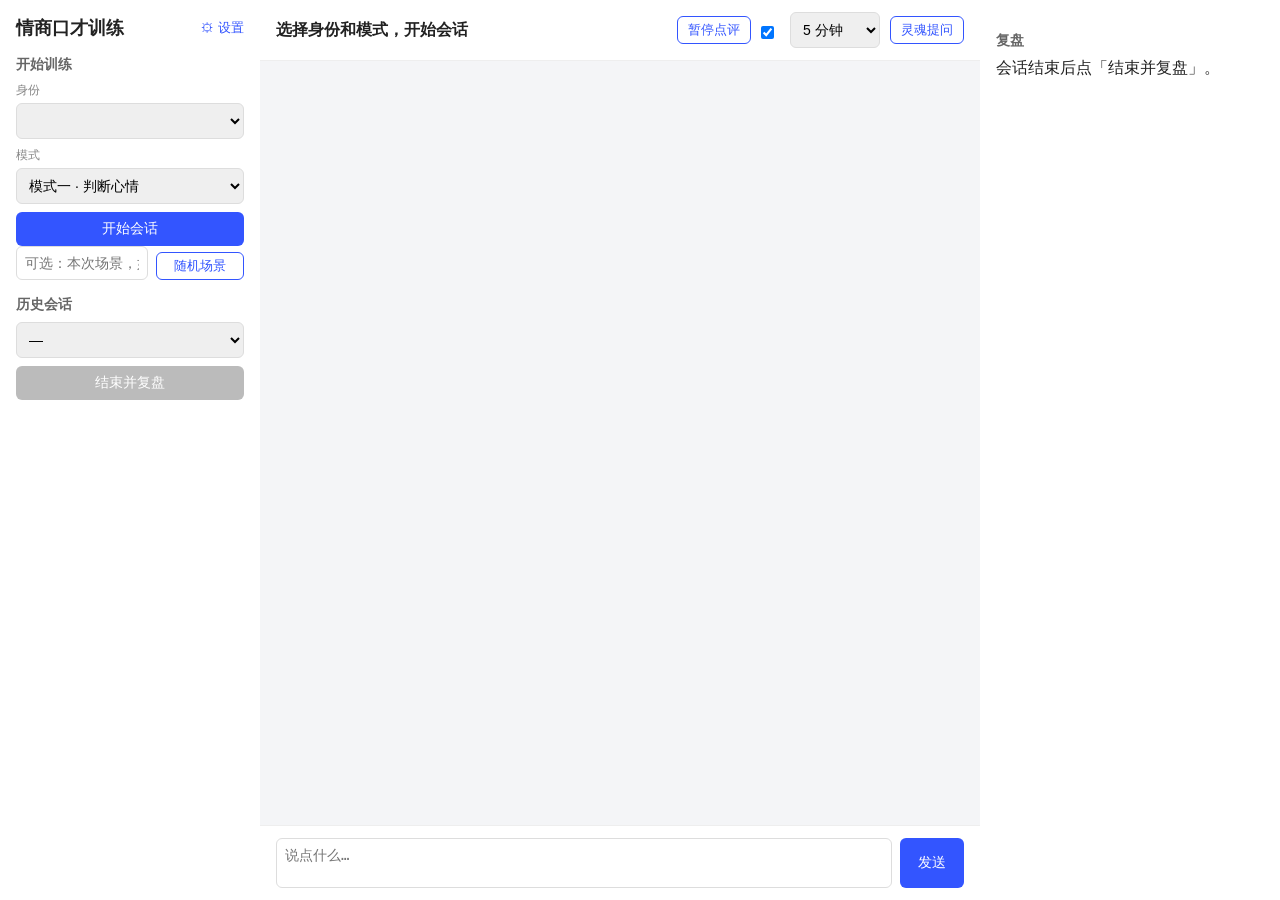
==== static/index.html @ 822801af "初始化情商口才训练工具 FastAPI + SQLite + NVIDIA NIM 的本地聊天训练工具，支持多身份扮演、 四种训练模式、逐轮评分、暂停点评、会话复盘、静默搭话、书籍 skill 卡。 " ====
<!doctype html>
<html lang="zh-CN">
<head>
<meta charset="utf-8">
<meta name="viewport" content="width=device-width, initial-scale=1">
<title>情商口才训练</title>
<link rel="stylesheet" href="style.css">
</head>
<body>
<div class="layout">
  <aside class="sidebar">
    <div class="sidebar-top">
      <h1>情商口才训练</h1>
      <a id="settingsLink" href="/settings.html">⚙ 设置</a>
    </div>

    <section>
      <h2>开始训练</h2>
      <label>身份</label>
      <select id="personaSel"></select>
      <label>模式</label>
      <select id="modeSel">
        <option value="mood">模式一 · 判断心情</option>
        <option value="personality">模式二 · 判断性格</option>
        <option value="chat">模式三 · 聊天问答</option>
        <option value="soul">模式四 · 灵魂提问</option>
      </select>
      <button id="startBtn">开始会话</button>
      <div class="row" style="align-items:flex-end;gap:8px">
        <input id="sceneInput" placeholder="可选：本次场景，如「朋友介绍来问睡眠问题」" style="flex:1">
        <button id="sceneRandomBtn" class="ghost" style="width:88px;margin-top:0">随机场景</button>
      </div>
    </section>

    <section>
      <h2>历史会话</h2>
      <select id="sessionSel"><option value="">—</option></select>
      <div class="row">
        <button id="endBtn" disabled>结束并复盘</button>
      </div>
    </section>

    <section class="model-mini" id="modelMini"></section>
  </aside>

  <main class="chat">
    <header>
      <span id="chatTitle">选择身份和模式，开始会话</span>
      <div class="row" style="gap:10px;align-items:center">
        <button id="coachBtn" class="ghost" disabled>暂停点评</button>
        <label class="nudge-toggle" title="你超过 N 分钟没说话时，机器人会主动搭话">
          <input type="checkbox" id="nudgeOn" checked>
          <span id="nudgeLabel"></span>
        </label>
        <select id="nudgeMin" style="width:90px;margin:0">
          <option value="1">1 分钟</option>
          <option value="3">3 分钟</option>
          <option value="5" selected>5 分钟</option>
          <option value="10">10 分钟</option>
        </select>
        <button id="soulBtn" class="ghost" disabled>灵魂提问</button>
      </div>
    </header>
    <div id="msgs"></div>

    <div id="guessPanel" class="hidden">
      <h3>猜猜我现在的状态？</h3>
      <div id="guessFields"></div>
      <button id="guessSubmitBtn">提交判断</button>
    </div>

    <div id="inputArea">
      <textarea id="input" rows="2" placeholder="说点什么…"></textarea>
      <button id="sendBtn">发送</button>
    </div>
  </main>

  <aside class="review">
    <h2>复盘</h2>
    <div id="summary">会话结束后点「结束并复盘」。</div>
    <button id="nextScenarioBtn" class="hidden">按推荐场景再练一局</button>
  </aside>
</div>

<script src="chat.js"></script>
</body>
</html>
---- static/style.css ----
* { box-sizing: border-box; }
body {
  margin: 0;
  font-family: -apple-system, "PingFang SC", "Microsoft YaHei", sans-serif;
  background: #f4f5f7;
  color: #222;
}
.layout {
  display: grid;
  grid-template-columns: 260px 1fr 300px;
  height: 100vh;
}
.sidebar, .review {
  background: #fff;
  padding: 16px;
  overflow-y: auto;
}
.sidebar h1 { font-size: 18px; margin: 0 0 12px; }
.sidebar h2, .review h2 { font-size: 14px; color: #666; margin: 16px 0 8px; }
label { display: block; font-size: 12px; color: #888; margin: 8px 0 4px; }
select, input, textarea, button {
  width: 100%;
  padding: 8px;
  border: 1px solid #ddd;
  border-radius: 6px;
  font-size: 14px;
}
button {
  margin-top: 8px;
  background: #3355ff;
  color: #fff;
  border: none;
  cursor: pointer;
}
button:disabled { background: #bbb; cursor: default; }
button.ghost {
  background: none;
  color: #3355ff;
  border: 1px solid #3355ff;
  width: auto;
  padding: 4px 10px;
  font-size: 13px;
  margin: 0;
}
.row { display: flex; gap: 8px; }

.chat {
  display: flex;
  flex-direction: column;
  min-width: 0;
}
.chat header {
  display: flex;
  justify-content: space-between;
  align-items: center;
  padding: 12px 16px;
  background: #fff;
  border-bottom: 1px solid #eee;
}
#chatTitle { font-weight: 600; }

#msgs {
  flex: 1;
  overflow-y: auto;
  padding: 16px;
  display: flex;
  flex-direction: column;
  gap: 10px;
}
.msg {
  max-width: 75%;
  padding: 10px 14px;
  border-radius: 12px;
  line-height: 1.5;
  font-size: 15px;
  white-space: pre-wrap;
}
.msg.user { align-self: flex-end; background: #3355ff; color: #fff; }
.msg.bot { align-self: flex-start; background: #fff; border: 1px solid #e3e3e3; }
.msg.feedback {
  align-self: flex-start;
  background: #fff7e6;
  border: 1px solid #ffd591;
  font-size: 13px;
  color: #66521f;
}
.msg.feedback b { color: #d46b08; }

#guessPanel {
  background: #eef2ff;
  margin: 0 16px 8px;
  padding: 12px;
  border-radius: 8px;
}
#guessPanel h3 { font-size: 14px; margin: 0 0 8px; }
#guessFields { display: flex; flex-wrap: wrap; gap: 8px; }
#guessFields select { width: 130px; }
#guessSubmitBtn { width: auto; padding: 6px 14px; }

#inputArea {
  display: flex;
  gap: 8px;
  padding: 12px 16px;
  background: #fff;
  border-top: 1px solid #eee;
}
#input { flex: 1; resize: none; }
#sendBtn { width: auto; padding: 8px 18px; margin-top: 0; }

.review pre {
  white-space: pre-wrap;
  font-size: 13px;
  background: #fafafa;
  padding: 10px;
  border-radius: 8px;
  border: 1px solid #eee;
  max-height: 60vh;
  overflow-y: auto;
}
.review h3 { font-size: 13px; color: #3355ff; margin: 12px 0 6px; }
.review ul { margin: 0; padding-left: 18px; font-size: 13px; line-height: 1.7; }
.review .score-line {
  font-size: 13px;
  background: #f0f5ff;
  border: 1px solid #adc6ff;
  color: #1d39c4;
  padding: 8px 10px;
  border-radius: 8px;
  margin-bottom: 8px;
}
.sidebar-top {
  display: flex;
  justify-content: space-between;
  align-items: center;
  margin-bottom: 12px;
}
.sidebar-top h1 { font-size: 18px; margin: 0; }
.sidebar-top a { font-size: 13px; color: #3355ff; text-decoration: none; }

.model-mini .hint { margin: 4px 0 0; }
.hint { font-size: 12px; color: #888; line-height: 1.6; }

.settings-page { background: #f4f5f7; }
.settings-wrap {
  max-width: 640px;
  margin: 0 auto;
  padding: 24px 16px 60px;
}
.settings-wrap .back { font-size: 14px; color: #3355ff; text-decoration: none; }
.settings-wrap h1 { font-size: 22px; margin: 8px 0 20px; }
.card {
  background: #fff;
  border: 1px solid #e8e8e8;
  border-radius: 10px;
  padding: 18px;
  margin-bottom: 16px;
}
.card h2 { font-size: 15px; margin: 0 0 14px; }
.card .field { margin-bottom: 12px; }
.card .field label { display: block; font-size: 12px; color: #666; margin: 0 0 4px; }
.card input { margin: 0; }
.card .row { display: flex; gap: 8px; align-items: flex-end; }
.card .row .grow { flex: 1; }
.card button { margin: 4px 0; }

.persona-item {
  border: 1px solid #eee;
  border-radius: 8px;
  padding: 10px 12px;
  margin-bottom: 10px;
}
.persona-item .row { margin-top: 6px; }
.p-group { margin: 14px 0 6px; }
.p-group h4 { font-size: 13px; color: #3355ff; margin: 0 0 8px; }
.p-grid {
  display: grid;
  grid-template-columns: repeat(auto-fill, minmax(180px, 1fr));
  gap: 10px;
}
.p-grid label { display: block; font-size: 12px; color: #666; margin: 0 0 4px; }
.p-grid input, .p-grid select { margin: 0; }

.msg.pending { color: #999; font-style: italic; }
.msg.nudge { background: #e8f4ff; border: 1px solid #91caff; }
.msg.coach-msg {
  align-self: flex-start;
  background: #f9f0ff;
  border: 1px solid #d3adf7;
  font-size: 14px;
  max-width: 80%;
}
.msg.hint-msg {
  align-self: flex-start;
  background: #f6ffed;
  border: 1px solid #b7eb8f;
  color: #389e0d;
  font-size: 12px;
  max-width: 60%;
}
.nudge-toggle { display: flex; align-items: center; gap: 6px; font-size: 13px; color: #555; }
.nudge-toggle input { width: auto; margin: 0; }
.hidden { display: none; }

@media (max-width: 900px) {
  .layout { grid-template-columns: 1fr; height: auto; }
  .chat { height: 80vh; }
}
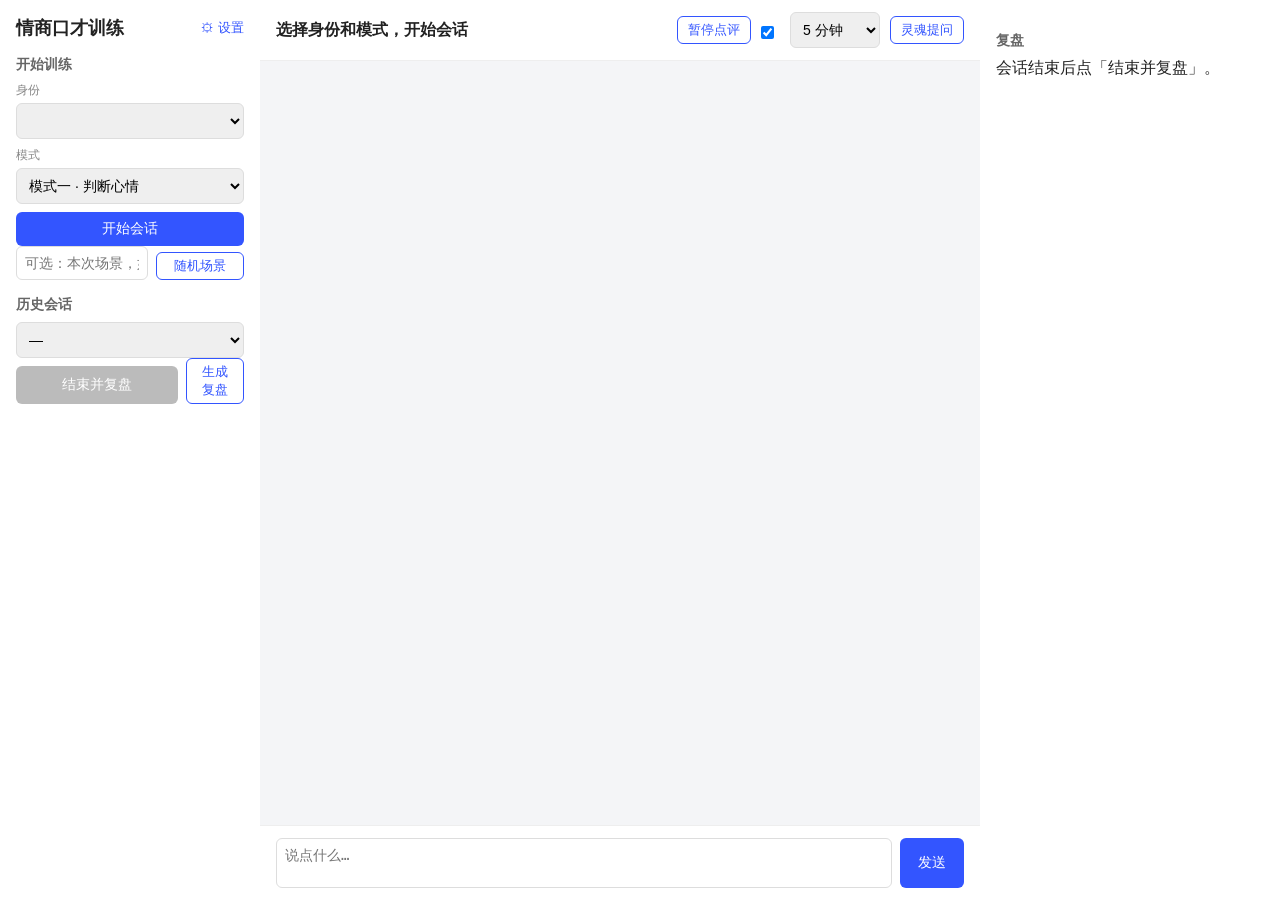
==== commit 8325c205: "历史会话直接复盘 + 复盘增加星级/框架/公式技巧点评 - 历史会话区选任一会话即可看聊天记录并生成复盘，无需先开会话 - 复盘输出新增：星评(stars)、聊天框架(framework)、公式技巧点" ====
--- a/static/index.html
+++ b/static/index.html
@@ -37,7 +37,9 @@
       <select id="sessionSel"><option value="">—</option></select>
       <div class="row">
         <button id="endBtn" disabled>结束并复盘</button>
+        <button id="reviewBtn" disabled class="ghost">生成复盘</button>
       </div>
+      <div class="hint" id="sessionHint" style="margin-top:6px"></div>
     </section>
 
     <section class="model-mini" id="modelMini"></section>
--- a/static/style.css
+++ b/static/style.css
@@ -128,6 +128,15 @@
   border-radius: 8px;
   margin-bottom: 8px;
 }
+.review .fw-box {
+  font-size: 13px;
+  background: #fffbe6;
+  border: 1px solid #ffe58f;
+  color: #874d00;
+  padding: 8px 10px;
+  border-radius: 8px;
+  line-height: 1.6;
+}
 .sidebar-top {
   display: flex;
   justify-content: space-between;
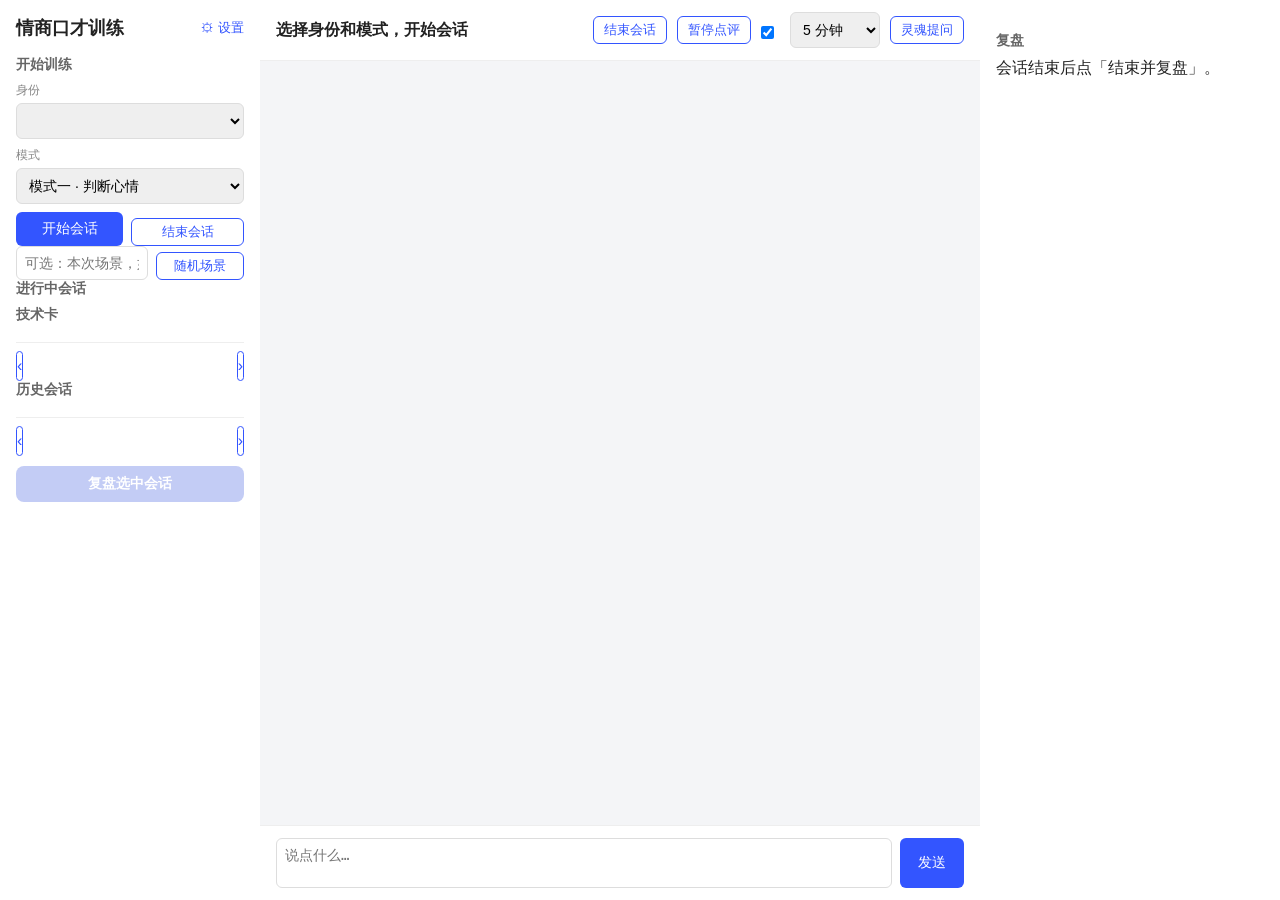
==== commit ee9a42ab: "技术卡列表/点选切换 + 资料文件自动填充表单 - 侧边栏技术卡列表（分页、点选=使用、使用中徽章、可删除） - 聊天区 chip 面板与列表同步，点选即时持久化到 session - 人物表单必填项" ====
--- a/static/index.html
+++ b/static/index.html
@@ -25,21 +25,49 @@
         <option value="chat">模式三 · 聊天问答</option>
         <option value="soul">模式四 · 灵魂提问</option>
       </select>
-      <button id="startBtn">开始会话</button>
+      <div class="row" style="align-items:flex-end;gap:8px">
+        <button id="startBtn" style="flex:1">开始会话</button>
+        <button id="endSidebarBtn" class="ghost" disabled style="flex:1;margin-top:0">结束会话</button>
+      </div>
       <div class="row" style="align-items:flex-end;gap:8px">
         <input id="sceneInput" placeholder="可选：本次场景，如「朋友介绍来问睡眠问题」" style="flex:1">
         <button id="sceneRandomBtn" class="ghost" style="width:88px;margin-top:0">随机场景</button>
       </div>
     </section>
 
-    <section>
-      <h2>历史会话</h2>
-      <select id="sessionSel"><option value="">—</option></select>
-      <div class="row">
-        <button id="endBtn" disabled>结束并复盘</button>
-        <button id="reviewBtn" disabled class="ghost">生成复盘</button>
+    <section class="history">
+      <div class="section-head">
+        <h2>进行中会话</h2>
+        <span id="activeCount" class="hist-count"></span>
       </div>
-      <div class="hint" id="sessionHint" style="margin-top:6px"></div>
+      <div id="activeList" class="session-list session-list-active"></div>
+    </section>
+
+    <section class="history">
+      <div class="section-head">
+        <h2>技术卡</h2>
+        <span id="skillCount" class="hist-count"></span>
+      </div>
+      <div id="skillSidebarList" class="skill-sidebar-list"></div>
+      <div class="pager" id="skillPager">
+        <button id="skillPrevPage" class="ghost" style="width:auto;margin-top:0">‹</button>
+        <span id="skillPageInfo" class="hint"></span>
+        <button id="skillNextPage" class="ghost" style="width:auto;margin-top:0">›</button>
+      </div>
+    </section>
+
+    <section class="history">
+      <div class="section-head">
+        <h2>历史会话</h2>
+        <span id="histCount" class="hist-count"></span>
+      </div>
+      <div id="sessionList" class="session-list"></div>
+      <div class="pager" id="pager">
+        <button id="prevPage" class="ghost" style="width:auto;margin-top:0">‹</button>
+        <span id="pageInfo" class="hint"></span>
+        <button id="nextPage" class="ghost" style="width:auto;margin-top:0">›</button>
+      </div>
+      <button id="reviewBtn" disabled class="review-cta">复盘选中会话</button>
     </section>
 
     <section class="model-mini" id="modelMini"></section>
@@ -49,6 +77,7 @@
     <header>
       <span id="chatTitle">选择身份和模式，开始会话</span>
       <div class="row" style="gap:10px;align-items:center">
+        <button id="endSessionBtn" class="ghost" disabled>结束会话</button>
         <button id="coachBtn" class="ghost" disabled>暂停点评</button>
         <label class="nudge-toggle" title="你超过 N 分钟没说话时，机器人会主动搭话">
           <input type="checkbox" id="nudgeOn" checked>
@@ -63,6 +92,11 @@
         <button id="soulBtn" class="ghost" disabled>灵魂提问</button>
       </div>
     </header>
+    <div id="skillPanel" class="skill-panel hidden">
+      <span class="skill-label">技术卡</span>
+      <div id="skillChips"></div>
+      <span class="hint">不勾选 = 按场景自动匹配；勾选 = 本会话固定使用所选卡片（聊天和暂停点评都会参考）</span>
+    </div>
     <div id="msgs"></div>
 
     <div id="guessPanel" class="hidden">
--- a/static/style.css
+++ b/static/style.css
@@ -59,6 +59,38 @@
 }
 #chatTitle { font-weight: 600; }
 
+.skill-panel {
+  display: flex;
+  flex-wrap: wrap;
+  align-items: center;
+  gap: 6px;
+  padding: 8px 16px;
+  background: #f5f7ff;
+  border-bottom: 1px solid #e3e8ff;
+  font-size: 13px;
+}
+.skill-label {
+  font-weight: 600;
+  color: #3355ff;
+}
+.skill-chip {
+  display: inline-flex;
+  align-items: center;
+  gap: 4px;
+  padding: 3px 10px;
+  border-radius: 999px;
+  background: #fff;
+  border: 1px solid #c9d3ff;
+  cursor: pointer;
+  user-select: none;
+  color: #444;
+}
+.skill-chip:hover { border-color: #3355ff; }
+.skill-chip.on { background: #3355ff; border-color: #3355ff; color: #fff; }
+.skill-chip.on .skill-src { color: #cdd6ff; }
+.skill-src { opacity: 0.65; font-size: 12px; }
+.skill-panel .hint { font-size: 12px; }
+
 #msgs {
   flex: 1;
   overflow-y: auto;
@@ -146,6 +178,169 @@
 .sidebar-top h1 { font-size: 18px; margin: 0; }
 .sidebar-top a { font-size: 13px; color: #3355ff; text-decoration: none; }
 
+/* ---- 历史会话列表 ---- */
+.history .section-head {
+  display: flex;
+  justify-content: space-between;
+  align-items: baseline;
+  margin-bottom: 8px;
+}
+.history .section-head h2 { margin: 0; }
+.hist-count { font-size: 12px; color: #999; }
+
+.skill-sidebar-list {
+  display: flex;
+  flex-direction: column;
+  gap: 8px;
+  max-height: 260px;
+  overflow-y: auto;
+  padding-right: 2px;
+}
+.skill-item {
+  background: #fafafa;
+  border: 1px solid #ececec;
+  border-radius: 10px;
+  padding: 9px 11px;
+  position: relative;
+  cursor: pointer;
+  transition: border-color .15s, background .15s, transform .05s;
+}
+.skill-item:hover { border-color: #3355ff; }
+.skill-item.on {
+  background: #eef2ff;
+  border-color: #3355ff;
+}
+.skill-used-badge {
+  position: absolute;
+  top: 8px;
+  right: 32px;
+  font-size: 11px;
+  padding: 1px 7px;
+  border-radius: 999px;
+  background: #3355ff;
+  color: #fff;
+}
+.skill-item b { font-size: 14px; }
+.skill-item .skill-item-desc { font-size: 12px; color: #666; margin-top: 4px; line-height: 1.5; }
+.skill-item .skill-item-src { font-size: 11px; color: #999; margin-top: 2px; }
+
+.session-list {
+  display: flex;
+  flex-direction: column;
+  gap: 8px;
+  max-height: 340px;
+  overflow-y: auto;
+  padding-right: 2px;
+}
+.session-item {
+  background: #fafafa;
+  border: 1px solid #ececec;
+  border-radius: 10px;
+  padding: 9px 11px;
+  cursor: pointer;
+  transition: border-color .15s, background .15s, transform .05s;
+  position: relative;
+}
+.s-del {
+  width: 20px;
+  height: 20px;
+  padding: 0;
+  margin: 0;
+  border: none;
+  border-radius: 5px;
+  background: transparent;
+  color: #b8b8b8;
+  font-size: 13px;
+  line-height: 1;
+  cursor: pointer;
+  display: grid;
+  place-items: center;
+}
+.session-item:hover .s-del { background: #f0f0f0; color: #d4380d; }
+.s-actions { position: absolute; top: 6px; right: 6px; }
+.s-end {
+  width: auto;
+  margin: 0;
+  padding: 3px 10px;
+  font-size: 12px;
+  background: #fff;
+  color: #d4380d;
+  border: 1px solid #ff9c6e;
+  border-radius: 6px;
+  cursor: pointer;
+}
+.s-end:hover { background: #fff2ec; }
+.session-item:hover { background: #f0f4ff; border-color: #c7d4ff; }
+.session-item:active { transform: scale(.99); }
+.session-item.active {
+  background: #eef2ff;
+  border-color: #3355ff;
+  box-shadow: 0 0 0 2px rgba(51, 85, 255, .15);
+}
+.session-item .s-title {
+  font-size: 13px;
+  font-weight: 600;
+  color: #222;
+  line-height: 1.35;
+  margin-top: 3px;
+  padding-right: 18px;
+}
+.session-item.active .s-title { color: #3355ff; }
+.session-item .s-sub { font-size: 11px; color: #999; margin-top: 2px; overflow: hidden; text-overflow: ellipsis; white-space: nowrap; }
+.s-badge {
+  display: inline-block;
+  font-size: 10px;
+  line-height: 1.5;
+  padding: 0 7px;
+  border-radius: 99px;
+  font-weight: 500;
+}
+.s-badge.on { background: #fff3e0; color: #b25e00; border: 1px solid #ffd8a8; }
+.s-badge.off { background: #f0f0f0; color: #888; border: 1px solid #e0e0e0; }
+.session-empty {
+  font-size: 12px;
+  color: #999;
+  text-align: center;
+  padding: 18px 0;
+  background: #fafafa;
+  border: 1px dashed #ddd;
+  border-radius: 10px;
+}
+
+.pager {
+  display: flex;
+  justify-content: space-between;
+  align-items: center;
+  margin-top: 10px;
+  border-top: 1px solid #eee;
+  padding-top: 8px;
+}
+.pager button {
+  width: 30px;
+  height: 30px;
+  padding: 0;
+  margin: 0;
+  border-radius: 8px;
+  font-size: 16px;
+  line-height: 1;
+  display: grid;
+  place-items: center;
+}
+.pager button:disabled { background: #f0f0f0; color: #bbb; }
+.pager .hint { font-size: 12px; }
+
+.review-cta {
+  margin-top: 10px;
+  background: #3355ff;
+  color: #fff;
+  border: none;
+  border-radius: 8px;
+  padding: 9px;
+  font-size: 14px;
+  font-weight: 600;
+}
+.review-cta:disabled { background: #c3ccf5; cursor: default; }
+
 .model-mini .hint { margin: 4px 0 0; }
 .hint { font-size: 12px; color: #888; line-height: 1.6; }
 
@@ -179,6 +374,23 @@
   margin-bottom: 10px;
 }
 .persona-item .row { margin-top: 6px; }
+.persona-item .soul-file { display: none; }
+.persona-item .mat-file { display: none; }
+.persona-item .soul-on { color: #389e0d; }
+.persona-item .soul-off { color: #999; }
+.mat-list { margin-top: 8px; }
+.mat-row {
+  display: flex;
+  justify-content: space-between;
+  align-items: center;
+  font-size: 12px;
+  color: #555;
+  padding: 4px 8px;
+  background: #f7f9fc;
+  border: 1px solid #e8edf5;
+  border-radius: 6px;
+  margin-bottom: 4px;
+}
 .p-group { margin: 14px 0 6px; }
 .p-group h4 { font-size: 13px; color: #3355ff; margin: 0 0 8px; }
 .p-grid {
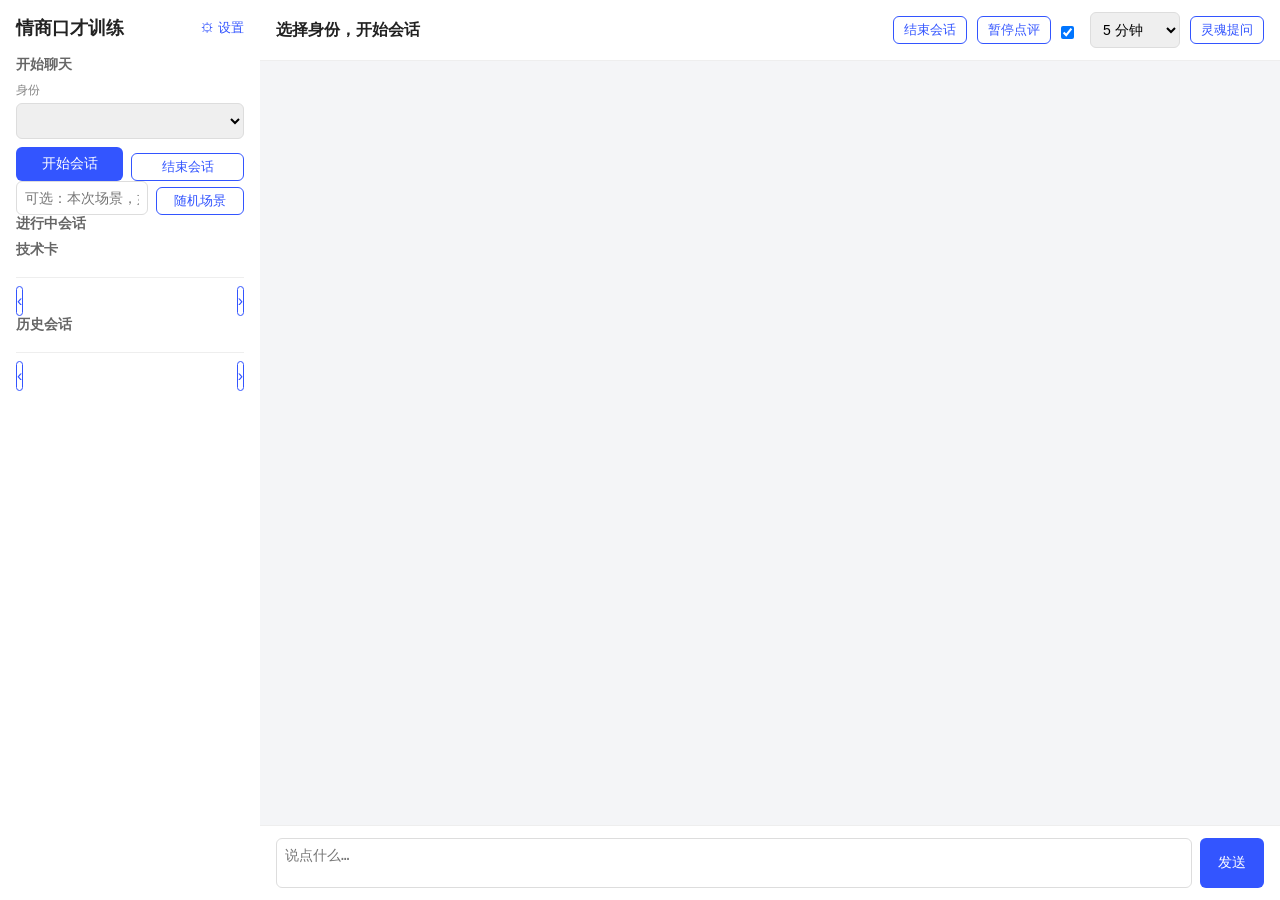
==== commit 27337514: "移除模式与复盘功能，定位为纯聊天机器人 - 删除四个模式（判断心情/性格/聊天/灵魂提问），会话不再传 mode - 删除「复盘选中会话」：summary 端点、get_summary、SUMMARY" ====
--- a/static/index.html
+++ b/static/index.html
@@ -15,16 +15,9 @@
     </div>
 
     <section>
-      <h2>开始训练</h2>
+      <h2>开始聊天</h2>
       <label>身份</label>
       <select id="personaSel"></select>
-      <label>模式</label>
-      <select id="modeSel">
-        <option value="mood">模式一 · 判断心情</option>
-        <option value="personality">模式二 · 判断性格</option>
-        <option value="chat">模式三 · 聊天问答</option>
-        <option value="soul">模式四 · 灵魂提问</option>
-      </select>
       <div class="row" style="align-items:flex-end;gap:8px">
         <button id="startBtn" style="flex:1">开始会话</button>
         <button id="endSidebarBtn" class="ghost" disabled style="flex:1;margin-top:0">结束会话</button>
@@ -67,7 +60,6 @@
         <span id="pageInfo" class="hint"></span>
         <button id="nextPage" class="ghost" style="width:auto;margin-top:0">›</button>
       </div>
-      <button id="reviewBtn" disabled class="review-cta">复盘选中会话</button>
     </section>
 
     <section class="model-mini" id="modelMini"></section>
@@ -75,7 +67,7 @@
 
   <main class="chat">
     <header>
-      <span id="chatTitle">选择身份和模式，开始会话</span>
+      <span id="chatTitle">选择身份，开始会话</span>
       <div class="row" style="gap:10px;align-items:center">
         <button id="endSessionBtn" class="ghost" disabled>结束会话</button>
         <button id="coachBtn" class="ghost" disabled>暂停点评</button>
@@ -99,23 +91,11 @@
     </div>
     <div id="msgs"></div>
 
-    <div id="guessPanel" class="hidden">
-      <h3>猜猜我现在的状态？</h3>
-      <div id="guessFields"></div>
-      <button id="guessSubmitBtn">提交判断</button>
-    </div>
-
     <div id="inputArea">
       <textarea id="input" rows="2" placeholder="说点什么…"></textarea>
       <button id="sendBtn">发送</button>
     </div>
   </main>
-
-  <aside class="review">
-    <h2>复盘</h2>
-    <div id="summary">会话结束后点「结束并复盘」。</div>
-    <button id="nextScenarioBtn" class="hidden">按推荐场景再练一局</button>
-  </aside>
 </div>
 
 <script src="chat.js"></script>
--- a/static/style.css
+++ b/static/style.css
@@ -7,16 +7,16 @@
 }
 .layout {
   display: grid;
-  grid-template-columns: 260px 1fr 300px;
+  grid-template-columns: 260px 1fr;
   height: 100vh;
 }
-.sidebar, .review {
+.sidebar {
   background: #fff;
   padding: 16px;
   overflow-y: auto;
 }
 .sidebar h1 { font-size: 18px; margin: 0 0 12px; }
-.sidebar h2, .review h2 { font-size: 14px; color: #666; margin: 16px 0 8px; }
+.sidebar h2 { font-size: 14px; color: #666; margin: 16px 0 8px; }
 label { display: block; font-size: 12px; color: #888; margin: 8px 0 4px; }
 select, input, textarea, button {
   width: 100%;
@@ -118,17 +118,6 @@
 }
 .msg.feedback b { color: #d46b08; }
 
-#guessPanel {
-  background: #eef2ff;
-  margin: 0 16px 8px;
-  padding: 12px;
-  border-radius: 8px;
-}
-#guessPanel h3 { font-size: 14px; margin: 0 0 8px; }
-#guessFields { display: flex; flex-wrap: wrap; gap: 8px; }
-#guessFields select { width: 130px; }
-#guessSubmitBtn { width: auto; padding: 6px 14px; }
-
 #inputArea {
   display: flex;
   gap: 8px;
@@ -139,36 +128,6 @@
 #input { flex: 1; resize: none; }
 #sendBtn { width: auto; padding: 8px 18px; margin-top: 0; }
 
-.review pre {
-  white-space: pre-wrap;
-  font-size: 13px;
-  background: #fafafa;
-  padding: 10px;
-  border-radius: 8px;
-  border: 1px solid #eee;
-  max-height: 60vh;
-  overflow-y: auto;
-}
-.review h3 { font-size: 13px; color: #3355ff; margin: 12px 0 6px; }
-.review ul { margin: 0; padding-left: 18px; font-size: 13px; line-height: 1.7; }
-.review .score-line {
-  font-size: 13px;
-  background: #f0f5ff;
-  border: 1px solid #adc6ff;
-  color: #1d39c4;
-  padding: 8px 10px;
-  border-radius: 8px;
-  margin-bottom: 8px;
-}
-.review .fw-box {
-  font-size: 13px;
-  background: #fffbe6;
-  border: 1px solid #ffe58f;
-  color: #874d00;
-  padding: 8px 10px;
-  border-radius: 8px;
-  line-height: 1.6;
-}
 .sidebar-top {
   display: flex;
   justify-content: space-between;
@@ -329,18 +288,6 @@
 .pager button:disabled { background: #f0f0f0; color: #bbb; }
 .pager .hint { font-size: 12px; }
 
-.review-cta {
-  margin-top: 10px;
-  background: #3355ff;
-  color: #fff;
-  border: none;
-  border-radius: 8px;
-  padding: 9px;
-  font-size: 14px;
-  font-weight: 600;
-}
-.review-cta:disabled { background: #c3ccf5; cursor: default; }
-
 .model-mini .hint { margin: 4px 0 0; }
 .hint { font-size: 12px; color: #888; line-height: 1.6; }
 
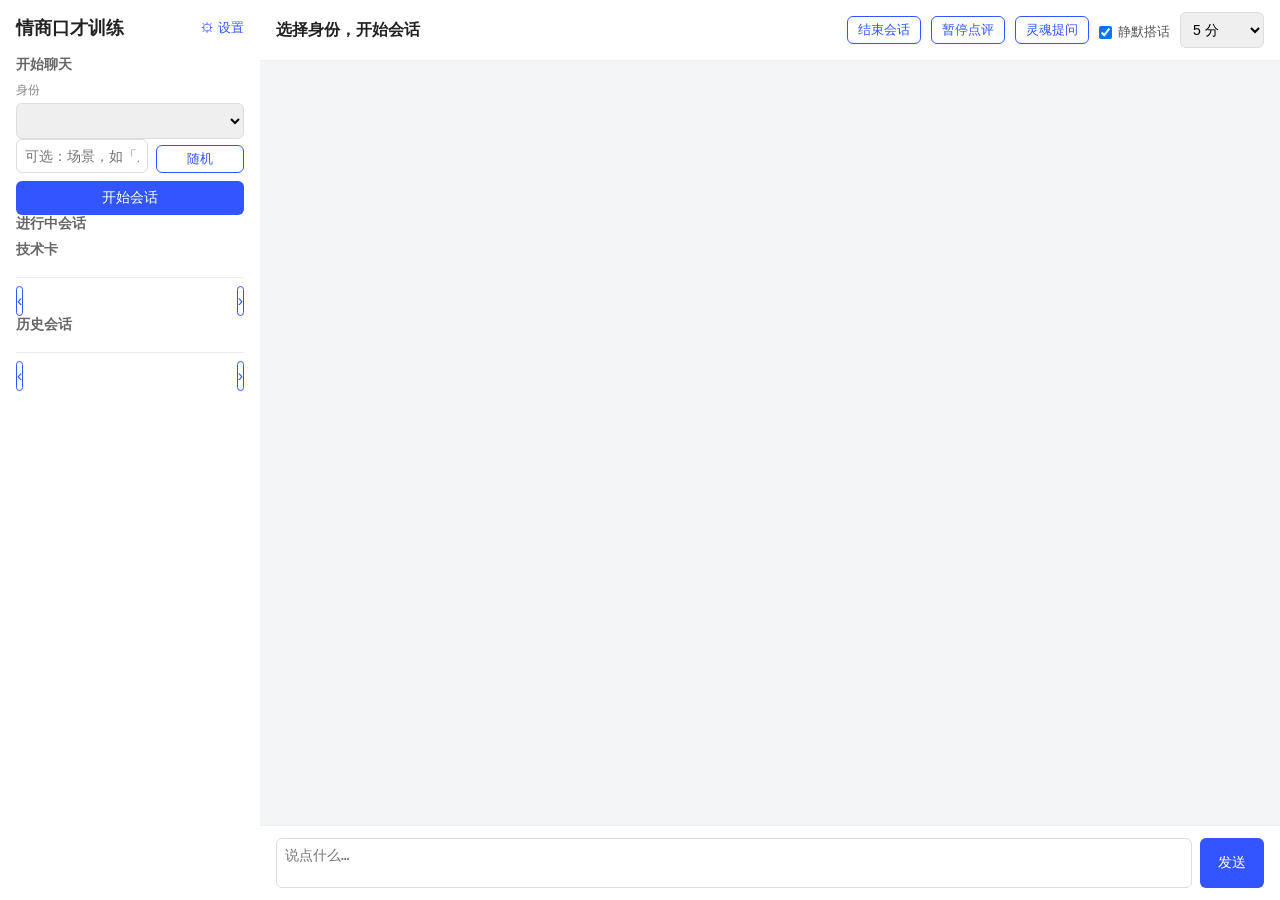
==== commit 83147269: "简化 UI 布局：侧栏精简易用，去掉模型信息展示 - 去掉侧栏底部「当前模型」区块（模型在设置页改，主页不重复显示） - 去掉聊天头部 chip 技术卡面板，技术卡只保留侧栏点选 - 去掉侧栏重复的「" ====
--- a/static/index.html
+++ b/static/index.html
@@ -19,13 +19,10 @@
       <label>身份</label>
       <select id="personaSel"></select>
       <div class="row" style="align-items:flex-end;gap:8px">
-        <button id="startBtn" style="flex:1">开始会话</button>
-        <button id="endSidebarBtn" class="ghost" disabled style="flex:1;margin-top:0">结束会话</button>
+        <input id="sceneInput" placeholder="可选：场景，如「朋友介绍来问睡眠问题」" style="flex:1">
+        <button id="sceneRandomBtn" class="ghost" style="width:88px;margin-top:0">随机</button>
       </div>
-      <div class="row" style="align-items:flex-end;gap:8px">
-        <input id="sceneInput" placeholder="可选：本次场景，如「朋友介绍来问睡眠问题」" style="flex:1">
-        <button id="sceneRandomBtn" class="ghost" style="width:88px;margin-top:0">随机场景</button>
-      </div>
+      <button id="startBtn">开始会话</button>
     </section>
 
     <section class="history">
@@ -61,8 +58,6 @@
         <button id="nextPage" class="ghost" style="width:auto;margin-top:0">›</button>
       </div>
     </section>
-
-    <section class="model-mini" id="modelMini"></section>
   </aside>
 
   <main class="chat">
@@ -71,24 +66,19 @@
       <div class="row" style="gap:10px;align-items:center">
         <button id="endSessionBtn" class="ghost" disabled>结束会话</button>
         <button id="coachBtn" class="ghost" disabled>暂停点评</button>
+        <button id="soulBtn" class="ghost" disabled>灵魂提问</button>
         <label class="nudge-toggle" title="你超过 N 分钟没说话时，机器人会主动搭话">
           <input type="checkbox" id="nudgeOn" checked>
-          <span id="nudgeLabel"></span>
+          <span id="nudgeLabel">静默搭话</span>
         </label>
-        <select id="nudgeMin" style="width:90px;margin:0">
-          <option value="1">1 分钟</option>
-          <option value="3">3 分钟</option>
-          <option value="5" selected>5 分钟</option>
-          <option value="10">10 分钟</option>
+        <select id="nudgeMin" style="width:84px;margin:0">
+          <option value="1">1 分</option>
+          <option value="3">3 分</option>
+          <option value="5" selected>5 分</option>
+          <option value="10">10 分</option>
         </select>
-        <button id="soulBtn" class="ghost" disabled>灵魂提问</button>
       </div>
     </header>
-    <div id="skillPanel" class="skill-panel hidden">
-      <span class="skill-label">技术卡</span>
-      <div id="skillChips"></div>
-      <span class="hint">不勾选 = 按场景自动匹配；勾选 = 本会话固定使用所选卡片（聊天和暂停点评都会参考）</span>
-    </div>
     <div id="msgs"></div>
 
     <div id="inputArea">
--- a/static/style.css
+++ b/static/style.css
@@ -58,38 +58,6 @@
   border-bottom: 1px solid #eee;
 }
 #chatTitle { font-weight: 600; }
-
-.skill-panel {
-  display: flex;
-  flex-wrap: wrap;
-  align-items: center;
-  gap: 6px;
-  padding: 8px 16px;
-  background: #f5f7ff;
-  border-bottom: 1px solid #e3e8ff;
-  font-size: 13px;
-}
-.skill-label {
-  font-weight: 600;
-  color: #3355ff;
-}
-.skill-chip {
-  display: inline-flex;
-  align-items: center;
-  gap: 4px;
-  padding: 3px 10px;
-  border-radius: 999px;
-  background: #fff;
-  border: 1px solid #c9d3ff;
-  cursor: pointer;
-  user-select: none;
-  color: #444;
-}
-.skill-chip:hover { border-color: #3355ff; }
-.skill-chip.on { background: #3355ff; border-color: #3355ff; color: #fff; }
-.skill-chip.on .skill-src { color: #cdd6ff; }
-.skill-src { opacity: 0.65; font-size: 12px; }
-.skill-panel .hint { font-size: 12px; }
 
 #msgs {
   flex: 1;
@@ -288,7 +256,6 @@
 .pager button:disabled { background: #f0f0f0; color: #bbb; }
 .pager .hint { font-size: 12px; }
 
-.model-mini .hint { margin: 4px 0 0; }
 .hint { font-size: 12px; color: #888; line-height: 1.6; }
 
 .settings-page { background: #f4f5f7; }
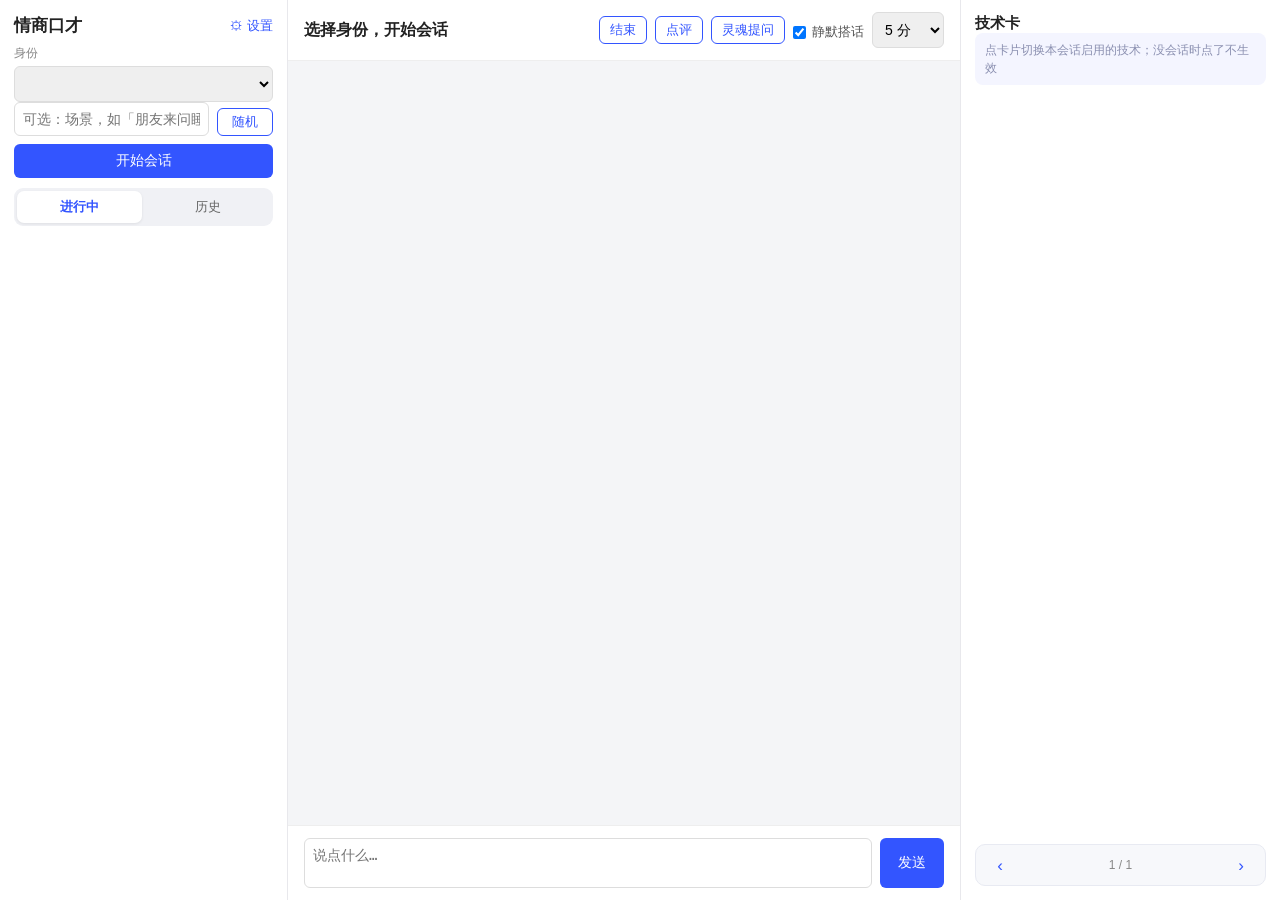
==== commit 5d9afa01: "三栏布局重做：会话列表/技术卡样式翻新，聊天中可点选技术卡" ====
--- a/static/index.html
+++ b/static/index.html
@@ -8,70 +8,58 @@
 </head>
 <body>
 <div class="layout">
-  <aside class="sidebar">
-    <div class="sidebar-top">
-      <h1>情商口才训练</h1>
+
+  <!-- 左栏：开始 + 会话 -->
+  <aside class="rail rail-left">
+    <div class="rail-top">
+      <h1>情商口才</h1>
       <a id="settingsLink" href="/settings.html">⚙ 设置</a>
     </div>
 
-    <section>
-      <h2>开始聊天</h2>
+    <section class="start-box">
       <label>身份</label>
       <select id="personaSel"></select>
       <div class="row" style="align-items:flex-end;gap:8px">
-        <input id="sceneInput" placeholder="可选：场景，如「朋友介绍来问睡眠问题」" style="flex:1">
-        <button id="sceneRandomBtn" class="ghost" style="width:88px;margin-top:0">随机</button>
+        <input id="sceneInput" placeholder="可选：场景，如「朋友来问睡眠问题」" style="flex:1">
+        <button id="sceneRandomBtn" class="ghost" style="width:56px;margin-top:0">随机</button>
       </div>
       <button id="startBtn">开始会话</button>
     </section>
 
-    <section class="history">
-      <div class="section-head">
-        <h2>进行中会话</h2>
-        <span id="activeCount" class="hist-count"></span>
-      </div>
-      <div id="activeList" class="session-list session-list-active"></div>
-    </section>
+    <div class="tab-bar">
+      <button id="tabActive" class="tab on">进行中</button>
+      <button id="tabHistory" class="tab">历史</button>
+    </div>
 
-    <section class="history">
-      <div class="section-head">
-        <h2>技术卡</h2>
-        <span id="skillCount" class="hist-count"></span>
-      </div>
-      <div id="skillSidebarList" class="skill-sidebar-list"></div>
-      <div class="pager" id="skillPager">
-        <button id="skillPrevPage" class="ghost" style="width:auto;margin-top:0">‹</button>
-        <span id="skillPageInfo" class="hint"></span>
-        <button id="skillNextPage" class="ghost" style="width:auto;margin-top:0">›</button>
-      </div>
-    </section>
+    <div id="activePane" class="pane">
+      <span id="activeCount" class="list-count"></span>
+      <div id="activeList" class="session-list"></div>
+    </div>
 
-    <section class="history">
-      <div class="section-head">
-        <h2>历史会话</h2>
-        <span id="histCount" class="hist-count"></span>
-      </div>
+    <div id="historyPane" class="pane hidden">
+      <span id="histCount" class="list-count"></span>
       <div id="sessionList" class="session-list"></div>
       <div class="pager" id="pager">
-        <button id="prevPage" class="ghost" style="width:auto;margin-top:0">‹</button>
-        <span id="pageInfo" class="hint"></span>
-        <button id="nextPage" class="ghost" style="width:auto;margin-top:0">›</button>
+        <button id="prevPage" class="pager-btn">‹</button>
+        <span id="pageInfo" class="pager-info">1 / 1</span>
+        <button id="nextPage" class="pager-btn">›</button>
       </div>
-    </section>
+    </div>
   </aside>
 
+  <!-- 中栏：聊天 -->
   <main class="chat">
     <header>
       <span id="chatTitle">选择身份，开始会话</span>
-      <div class="row" style="gap:10px;align-items:center">
-        <button id="endSessionBtn" class="ghost" disabled>结束会话</button>
-        <button id="coachBtn" class="ghost" disabled>暂停点评</button>
+      <div class="row" style="gap:8px;align-items:center">
+        <button id="endSessionBtn" class="ghost" disabled>结束</button>
+        <button id="coachBtn" class="ghost" disabled>点评</button>
         <button id="soulBtn" class="ghost" disabled>灵魂提问</button>
         <label class="nudge-toggle" title="你超过 N 分钟没说话时，机器人会主动搭话">
           <input type="checkbox" id="nudgeOn" checked>
-          <span id="nudgeLabel">静默搭话</span>
+          <span>静默搭话</span>
         </label>
-        <select id="nudgeMin" style="width:84px;margin:0">
+        <select id="nudgeMin" style="width:72px;margin:0">
           <option value="1">1 分</option>
           <option value="3">3 分</option>
           <option value="5" selected>5 分</option>
@@ -80,12 +68,26 @@
       </div>
     </header>
     <div id="msgs"></div>
-
     <div id="inputArea">
       <textarea id="input" rows="2" placeholder="说点什么…"></textarea>
       <button id="sendBtn">发送</button>
     </div>
   </main>
+
+  <!-- 右栏：技术卡 -->
+  <aside class="rail rail-right">
+    <div class="rail-top">
+      <h2>技术卡</h2>
+      <span id="skillCount" class="list-count"></span>
+    </div>
+    <div class="rail-tip">点卡片切换本会话启用的技术；没会话时点了不生效</div>
+    <div id="skillSidebarList" class="skill-list"></div>
+    <div class="pager" id="skillPager">
+      <button id="skillPrevPage" class="pager-btn">‹</button>
+      <span id="skillPageInfo" class="pager-info">1 / 1</span>
+      <button id="skillNextPage" class="pager-btn">›</button>
+    </div>
+  </aside>
 </div>
 
 <script src="chat.js"></script>
--- a/static/style.css
+++ b/static/style.css
@@ -7,16 +7,67 @@
 }
 .layout {
   display: grid;
-  grid-template-columns: 260px 1fr;
+  grid-template-columns: 288px minmax(0, 1fr) 320px;
   height: 100vh;
 }
-.sidebar {
-  background: #fff;
-  padding: 16px;
-  overflow-y: auto;
-}
-.sidebar h1 { font-size: 18px; margin: 0 0 12px; }
-.sidebar h2 { font-size: 14px; color: #666; margin: 16px 0 8px; }
+.rail {
+  background: #fff;
+  padding: 14px;
+  display: flex;
+  flex-direction: column;
+  min-height: 0;
+  overflow: hidden;
+}
+.rail-left { border-right: 1px solid #e8e8ec; }
+.rail-right { border-left: 1px solid #e8e8ec; }
+.rail-top {
+  display: flex;
+  justify-content: space-between;
+  align-items: center;
+  flex: none;
+}
+.rail-top h1 { font-size: 17px; margin: 0; }
+.rail-top h2 { font-size: 15px; margin: 0; color: #222; font-weight: 600; }
+.rail-top a { font-size: 13px; color: #3355ff; text-decoration: none; }
+.rail-tip {
+  flex: none;
+  font-size: 12px;
+  color: #8a8fb0;
+  background: #f4f5ff;
+  border-radius: 8px;
+  padding: 8px 10px;
+  line-height: 1.5;
+}
+.start-box { flex: none; margin-bottom: 4px; }
+
+/* tab 切换 进行中/历史 */
+.tab-bar {
+  flex: none;
+  display: flex;
+  gap: 4px;
+  background: #f0f1f5;
+  border-radius: 9px;
+  padding: 3px;
+  margin: 6px 0;
+}
+.tab {
+  flex: 1;
+  margin: 0;
+  padding: 7px;
+  font-size: 13px;
+  background: transparent;
+  color: #666;
+  border: none;
+  border-radius: 7px;
+}
+.tab.on { background: #fff; color: #3355ff; font-weight: 600; box-shadow: 0 1px 3px rgba(0,0,0,.08); }
+.tab-badge { font-size: 11px; opacity: .7; margin-left: 4px; }
+
+.list-count { font-size: 12px; color: #999; flex: none; }
+.pane { flex: 1; min-height: 0; display: flex; flex-direction: column; }
+.pane.hidden { display: none; }
+.pane .session-list { flex: 1; min-height: 0; overflow-y: auto; }
+.rail-right .skill-list { flex: 1; min-height: 0; overflow-y: auto; }
 label { display: block; font-size: 12px; color: #888; margin: 8px 0 4px; }
 select, input, textarea, button {
   width: 100%;
@@ -96,165 +147,189 @@
 #input { flex: 1; resize: none; }
 #sendBtn { width: auto; padding: 8px 18px; margin-top: 0; }
 
-.sidebar-top {
-  display: flex;
-  justify-content: space-between;
-  align-items: center;
-  margin-bottom: 12px;
-}
-.sidebar-top h1 { font-size: 18px; margin: 0; }
-.sidebar-top a { font-size: 13px; color: #3355ff; text-decoration: none; }
-
-/* ---- 历史会话列表 ---- */
-.history .section-head {
-  display: flex;
-  justify-content: space-between;
-  align-items: baseline;
-  margin-bottom: 8px;
-}
-.history .section-head h2 { margin: 0; }
-.hist-count { font-size: 12px; color: #999; }
-
-.skill-sidebar-list {
+/* ---- 技术卡列表 ---- */
+.skill-list {
   display: flex;
   flex-direction: column;
   gap: 8px;
-  max-height: 260px;
-  overflow-y: auto;
-  padding-right: 2px;
 }
 .skill-item {
-  background: #fafafa;
-  border: 1px solid #ececec;
-  border-radius: 10px;
-  padding: 9px 11px;
+  display: flex;
+  align-items: flex-start;
+  gap: 10px;
+  background: #fff;
+  border: 1.5px solid #e4e6ee;
+  border-radius: 12px;
+  padding: 10px 10px 10px 12px;
   position: relative;
   cursor: pointer;
-  transition: border-color .15s, background .15s, transform .05s;
-}
-.skill-item:hover { border-color: #3355ff; }
+  transition: border-color .15s, background .15s, box-shadow .15s;
+}
+.skill-item:hover { border-color: #b9c4ff; box-shadow: 0 2px 8px rgba(51,85,255,.08); }
 .skill-item.on {
-  background: #eef2ff;
+  background: #f0f3ff;
   border-color: #3355ff;
 }
-.skill-used-badge {
+.skill-dot {
+  flex: none;
+  width: 16px;
+  height: 16px;
+  margin-top: 2px;
+  border-radius: 50%;
+  border: 2px solid #c8cddd;
+  background: #fff;
+  transition: all .15s;
+}
+.skill-item.on .skill-dot {
+  border-color: #3355ff;
+  background: #3355ff;
+  box-shadow: inset 0 0 0 3px #fff;
+}
+.skill-body { flex: 1; min-width: 0; }
+.skill-name-row {
+  display: flex;
+  align-items: baseline;
+  gap: 6px;
+  flex-wrap: wrap;
+}
+.skill-name-row b { font-size: 13.5px; }
+.skill-item.on .skill-name-row b { color: #3355ff; }
+.skill-src { font-size: 11px; color: #999; }
+.skill-item-desc { font-size: 12px; color: #666; margin-top: 3px; line-height: 1.5; }
+.skill-item .s-del {
   position: absolute;
-  top: 8px;
-  right: 32px;
-  font-size: 11px;
-  padding: 1px 7px;
-  border-radius: 999px;
-  background: #3355ff;
-  color: #fff;
-}
-.skill-item b { font-size: 14px; }
-.skill-item .skill-item-desc { font-size: 12px; color: #666; margin-top: 4px; line-height: 1.5; }
-.skill-item .skill-item-src { font-size: 11px; color: #999; margin-top: 2px; }
-
-.session-list {
-  display: flex;
-  flex-direction: column;
-  gap: 8px;
-  max-height: 340px;
-  overflow-y: auto;
-  padding-right: 2px;
-}
-.session-item {
-  background: #fafafa;
-  border: 1px solid #ececec;
-  border-radius: 10px;
-  padding: 9px 11px;
-  cursor: pointer;
-  transition: border-color .15s, background .15s, transform .05s;
-  position: relative;
-}
-.s-del {
-  width: 20px;
-  height: 20px;
+  top: 6px;
+  right: 6px;
+  opacity: 0;
+  width: 22px;
+  height: 22px;
   padding: 0;
   margin: 0;
   border: none;
-  border-radius: 5px;
+  border-radius: 6px;
   background: transparent;
   color: #b8b8b8;
   font-size: 13px;
-  line-height: 1;
   cursor: pointer;
   display: grid;
   place-items: center;
 }
-.session-item:hover .s-del { background: #f0f0f0; color: #d4380d; }
-.s-actions { position: absolute; top: 6px; right: 6px; }
-.s-end {
+.skill-item:hover .s-del { opacity: 1; background: #f0f0f0; color: #d4380d; }
+
+/* ---- 会话列表 ---- */
+.session-list {
+  display: flex;
+  flex-direction: column;
+  gap: 8px;
+}
+.session-item {
+  display: flex;
+  align-items: flex-start;
+  gap: 9px;
+  background: #fff;
+  border: 1.5px solid #e4e6ee;
+  border-radius: 12px;
+  padding: 10px 12px;
+  cursor: pointer;
+  transition: border-color .15s, background .15s, box-shadow .15s;
+  position: relative;
+}
+.session-item:hover { border-color: #b9c4ff; box-shadow: 0 2px 8px rgba(51,85,255,.08); }
+.session-item.active {
+  background: #f0f3ff;
+  border-color: #3355ff;
+}
+.sess-dot {
+  flex: none;
+  width: 9px;
+  height: 9px;
+  border-radius: 50%;
+  margin-top: 5px;
+}
+.sess-dot.on { background: #2ecc71; box-shadow: 0 0 0 3px rgba(46,204,113,.15); }
+.sess-dot.off { background: #c8cddd; }
+.s-info { flex: 1; min-width: 0; }
+.session-item .s-title {
+  font-size: 13.5px;
+  font-weight: 600;
+  color: #222;
+  overflow: hidden;
+  text-overflow: ellipsis;
+  white-space: nowrap;
+}
+.session-item.active .s-title { color: #3355ff; }
+.session-item .s-sub { font-size: 11px; color: #999; margin-top: 2px; overflow: hidden; text-overflow: ellipsis; white-space: nowrap; }
+.session-item .s-end {
+  flex: none;
   width: auto;
-  margin: 0;
-  padding: 3px 10px;
-  font-size: 12px;
+  margin: 2px 0 0;
+  padding: 3px 9px;
+  font-size: 11px;
   background: #fff;
   color: #d4380d;
   border: 1px solid #ff9c6e;
   border-radius: 6px;
   cursor: pointer;
 }
-.s-end:hover { background: #fff2ec; }
-.session-item:hover { background: #f0f4ff; border-color: #c7d4ff; }
-.session-item:active { transform: scale(.99); }
-.session-item.active {
-  background: #eef2ff;
-  border-color: #3355ff;
-  box-shadow: 0 0 0 2px rgba(51, 85, 255, .15);
-}
-.session-item .s-title {
+.session-item .s-end:hover { background: #fff2ec; }
+.session-item .s-del {
+  flex: none;
+  width: 22px;
+  height: 22px;
+  margin-top: 2px;
+  padding: 0;
+  border: none;
+  border-radius: 6px;
+  background: transparent;
+  color: #b8b8b8;
   font-size: 13px;
-  font-weight: 600;
-  color: #222;
-  line-height: 1.35;
-  margin-top: 3px;
-  padding-right: 18px;
-}
-.session-item.active .s-title { color: #3355ff; }
-.session-item .s-sub { font-size: 11px; color: #999; margin-top: 2px; overflow: hidden; text-overflow: ellipsis; white-space: nowrap; }
-.s-badge {
-  display: inline-block;
-  font-size: 10px;
-  line-height: 1.5;
-  padding: 0 7px;
-  border-radius: 99px;
-  font-weight: 500;
-}
-.s-badge.on { background: #fff3e0; color: #b25e00; border: 1px solid #ffd8a8; }
-.s-badge.off { background: #f0f0f0; color: #888; border: 1px solid #e0e0e0; }
-.session-empty {
+  cursor: pointer;
+  display: grid;
+  place-items: center;
+}
+.session-item:hover .s-del { background: #f0f0f0; color: #d4380d; }
+.session-item:active { transform: scale(.995); }
+
+.list-empty, .session-empty {
   font-size: 12px;
   color: #999;
   text-align: center;
-  padding: 18px 0;
-  background: #fafafa;
+  padding: 20px 0;
+  background: #f8f9fc;
   border: 1px dashed #ddd;
   border-radius: 10px;
 }
 
+/* ---- 分页 ---- */
 .pager {
   display: flex;
   justify-content: space-between;
   align-items: center;
-  margin-top: 10px;
-  border-top: 1px solid #eee;
-  padding-top: 8px;
-}
-.pager button {
-  width: 30px;
-  height: 30px;
+  padding: 6px 10px;
+  background: #f7f8fb;
+  border: 1px solid #e8eaf2;
+  border-radius: 10px;
+  flex: none;
+}
+.pager-btn {
+  width: 28px;
+  height: 28px;
   padding: 0;
   margin: 0;
+  border: none;
   border-radius: 8px;
-  font-size: 16px;
+  background: transparent;
+  color: #3355ff;
+  font-size: 17px;
   line-height: 1;
   display: grid;
   place-items: center;
-}
-.pager button:disabled { background: #f0f0f0; color: #bbb; }
-.pager .hint { font-size: 12px; }
+  cursor: pointer;
+  transition: background .15s;
+}
+.pager-btn:hover:not(:disabled) { background: #e8ecff; }
+.pager-btn:disabled { color: #c4c4cc; cursor: default; }
+.pager-info { font-size: 12px; color: #888; min-width: 36px; text-align: center; }
 
 .hint { font-size: 12px; color: #888; line-height: 1.6; }
 
